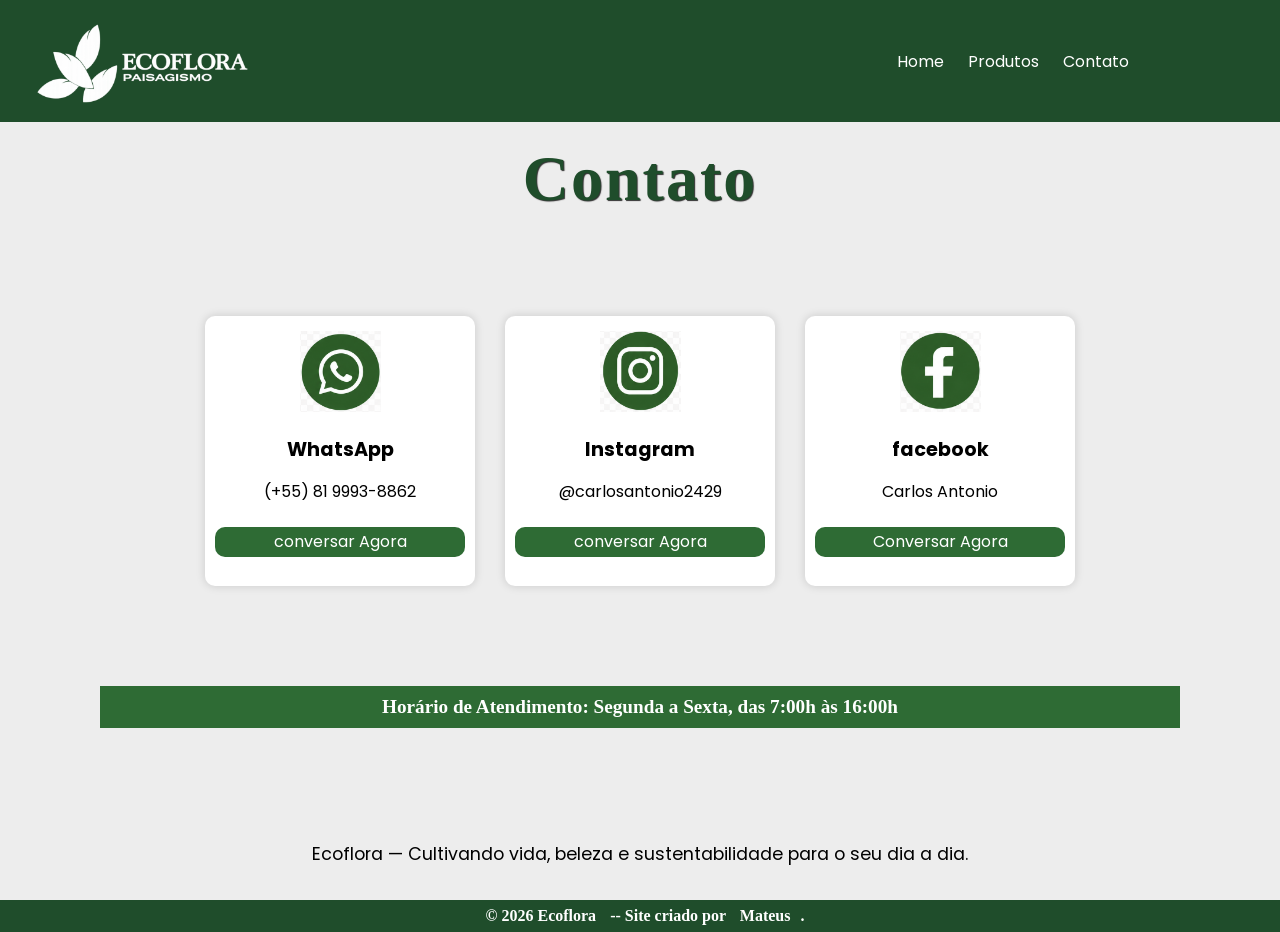
==== contato.html @ adf51d75 "novas alterações" ====
<!DOCTYPE html>
<html lang="pt-br">

<head>
    <meta charset="UTF-8">
    <meta name="viewport" content="width=device-width, initial-scale=1.0">
    <title>Ecoflora/contato</title>
    <link rel="shortcut icon" href="img/favicon.ico" type="image/x-icon">
    <link rel="stylesheet" href="contato.css">
</head>

<body>
    <header>
        <a href="index.html" id="logo""><img  src=" img/logomarca.png" alt="logo"></a>


        <div class="barradnav">
            <a href="index.html">Home</a>
            <a href="produtos.html">Produtos</a>
            <a href="contato.html">Contato</a>
        </div>
    </header>
    <main>
        <h1>Contato</h1>
        <section class="conteiner">
            <article class="caixa">
                <img src="img/wapp.png" alt="conversa" class="rede">
                <p class="frase">WhatsApp</p>
                <p>(+55) 81 9993-8862</p>
                <p class="botao"> <a href="" target="_blank">conversar Agora</a></p>
            </article>

            <article class="caixa">
                <img src="img/ista.png" alt="rede social" class="rede">
                <p class="frase"> Instagram</p>
                <P>@carlosantonio2429</P>
                <p class="botao"> <a href="https://www.instagram.com/carlosantonio2429/ target=" _blank>conversar
                        Agora</a></p>
            </article>

            <article class="caixa">
                <img src="img/face.png" alt="rede social" class="rede">
                <p class="frase"> facebook </p>
                <p>Carlos Antonio</p>
                <p class="botao"><a href="https://www.facebook.com/carlos.antonio.491938" target="_blank">Conversar
                        Agora</a></p>
            </article>
        </section>
        <section>
            <article>
                <div id="atendimento">Horário de Atendimento: Segunda a Sexta, das 7:00h às 16:00h</div>
            </article>
        </section>


        <p id="cen">Ecoflora — Cultivando vida, beleza e sustentabilidade para o seu dia a dia.</p>

    </main>

    <footer>
        <a href="index.html" class="trasforme">© 2026 Ecoflora</a> -- Site criado por <a href=""
            class="trasforme">Mateus</a>.
    </footer>
</body>

</html>
---- contato.css ----
@charset "UTF8";

@import url('https://fonts.googleapis.com/css2?family=Playfair+Display:wght@700&family=Poppins:wght@400;600&display=swap');
@import url('https://fonts.googleapis.com/css2?family=Bebas+Neue&display=swap');
@import url('https://fonts.googleapis.com/css2?family=Noto+Serif+Oriya:wght@400..700&display=swap');
@import url('https://fonts.googleapis.com/css2?family=Cormorant+Garamond:wght@800;900&display=swap');




* {
    margin: 0px;
    padding: 0px;

}

body {
    text-align: justify;
    /* font-family: var(--font2); */
    background-color: var(--cor10);
}

:root {
    --cor1: #1F4D2B;
    --cor2: #2E6B34;
    --cor3: #4A8A3F;
    --cor4: #8FBF6A;
    --cor5: #C7D9B3;
    --cor6: #F4F1E8;
    --cor7: #E8E2D3;
    --cor8: #ffffff;
    --cor9: #2F2F2F;
    --cor10: rgba(166, 166, 166, 0.196);

    --font1: 'Playfair Display', serif;
    --font2: 'Poppins', sans-serif;
    --font3: 'Bebas Neue', sans-serif;
    --font4: "Noto Serif Oriya", serif;
    --font5: 'Cormorant Garamond', serif;
}

header {
    display: flex;
    align-items: center;
    justify-content: space-between;
    background-color: var(--cor1);
    color: var(--cor8);
    padding: 1rem;
    height: 10vh;

}


header img {
    width: 60%;
}

.barradnav {
    position: relative;
    right: 10%;
    font-family: var(--font2);
    font-size: 1rem;
}

.topo {
    font-family: var(--font1);
}

a {
    margin: 10px;
    text-decoration: none;
    color: var(--cor8);
}

a:hover {
    transition: .3s;
    color: var(--cor4);

}




.trasforme:hover {
    transition: .3s;
    color: var(--cor4);
    text-decoration: none;
}


.caixa a {
    color: var(--cor8);
}

a:hover {
    color: var(--cor3);
    text-decoration: none;

}

#cent {
    font-size: 2.7em;
    font-family: var(--font4);
    color: var(--cor3);
    padding: 130px 0px 0px 70px;
    margin-bottom: -10px;
    text-shadow: 1px 1px 1px rgba(0, 0, 0, 0.642);
}

#eco {

    color: var(--cor3);
    font-family: Arial, Helvetica, sans-serif;
    padding: 0px 0px 0px 175px;
    font-weight: bolder;
    font-size: 1.1em;
    text-shadow: 1px 1px 1px rgba(0, 0, 0, 0.433);

}

img {
    display: block;
    padding: 15px 0px 10px 10px;
}



h1 {
    font-family: Georgia, 'Times New Roman', Times, serif;
    text-align: center;
    padding: 20px 0px 25px 0px;
    font-size: 5vw;
    letter-spacing: 2px;
    color: #1F4D2B;
    text-shadow: 1px 1px 1px rgba(0, 0, 0, 0.8);

}


.conteiner {
    display: flex;
    gap: 30px;
    justify-content: center;
    margin-bottom: 50px;
    margin-top: 75px;
    flex-wrap: wrap;

}

.rede {
    width: 30%;
    height: 30%;
    padding-right: 9px;
    display: block;
    margin: auto;

}

.caixa {

    height: 270px;
    width: 270px;
    box-shadow: 0 0 10px rgba(0, 0, 0, 0.152);
    text-align: center;
    background-color: var(--cor8);
    border-radius: 10px;

}

.frase {

    font-family: var(--font2);
    font-weight: bolder;
    font-size: 1.2em;
}

p {
    margin: 10px;
}

.botao {
    background-color: var(--cor2);
    margin-top: 20px;
    border-radius: 10px;
    height: 30px 30px;
}


h2 {
    padding: 3%;
    font-size: 2em;
    font-family: var(--font4);
}

h3 {
    padding-top: 5%;
    text-align: center;
    font-family: var(--font5);
    font-size: 70px;
    letter-spacing: 2px;
    text-transform: uppercase;
}
 
#atendimento{
    text-align: center;
    font-size: var(--font4);
    font-size: 120%;
}

#atendimento {
    background-color: var(--cor2);
    color: var(--cor8);
    padding: 10px;
    margin: 100px;
    font-weight: bolder;
}

p {
    padding: 1%;
    font-family: var(--font2);
}



#cen {
    text-align: center;
    margin: 40px 0px 20px 0px;
    font-family: var(--font2);
    font-size: 1.1em;
}



footer {
    background-color: var(--cor1);
    color: var(--cor8);
    padding: 7px;
    text-align: center;
    font-weight: bold;
}
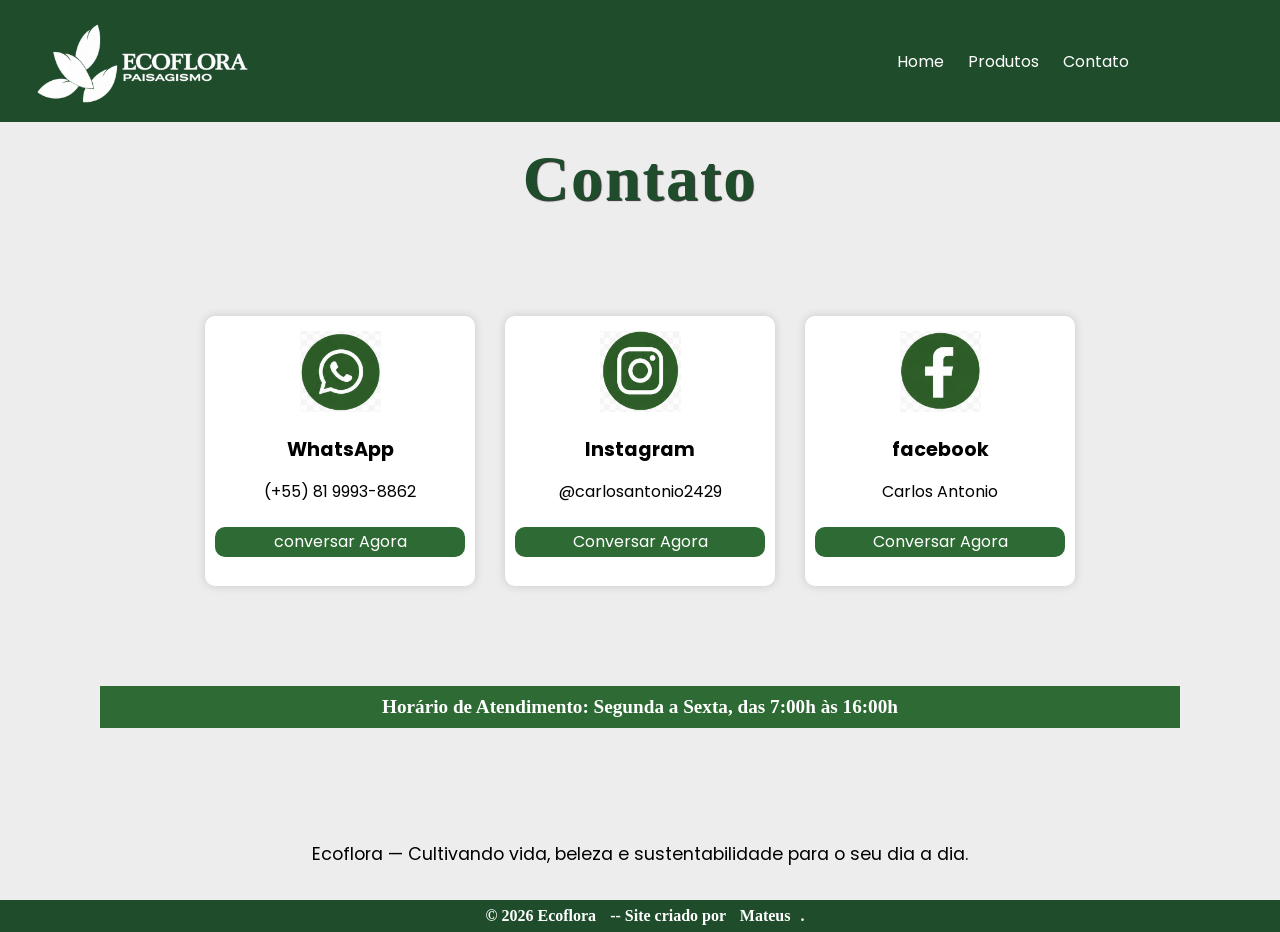
==== commit 28d6e2c5: "conserto" ====
--- a/contato.html
+++ b/contato.html
@@ -27,15 +27,18 @@
                 <img src="img/wapp.png" alt="conversa" class="rede">
                 <p class="frase">WhatsApp</p>
                 <p>(+55) 81 9993-8862</p>
-                <p class="botao"> <a href="" target="_blank">conversar Agora</a></p>
+                <p class="botao"> <a href="https://wa.me/558199938862" target="_blank">conversar Agora</a></p>
             </article>
 
             <article class="caixa">
                 <img src="img/ista.png" alt="rede social" class="rede">
                 <p class="frase"> Instagram</p>
                 <P>@carlosantonio2429</P>
-                <p class="botao"> <a href="https://www.instagram.com/carlosantonio2429/ target=" _blank>conversar
-                        Agora</a></p>
+                <p class="botao">
+                    <a href="https://www.instagram.com/carlosantonio2429/" target="_blank">
+                        Conversar Agora
+                    </a>
+                </p>
             </article>
 
             <article class="caixa">
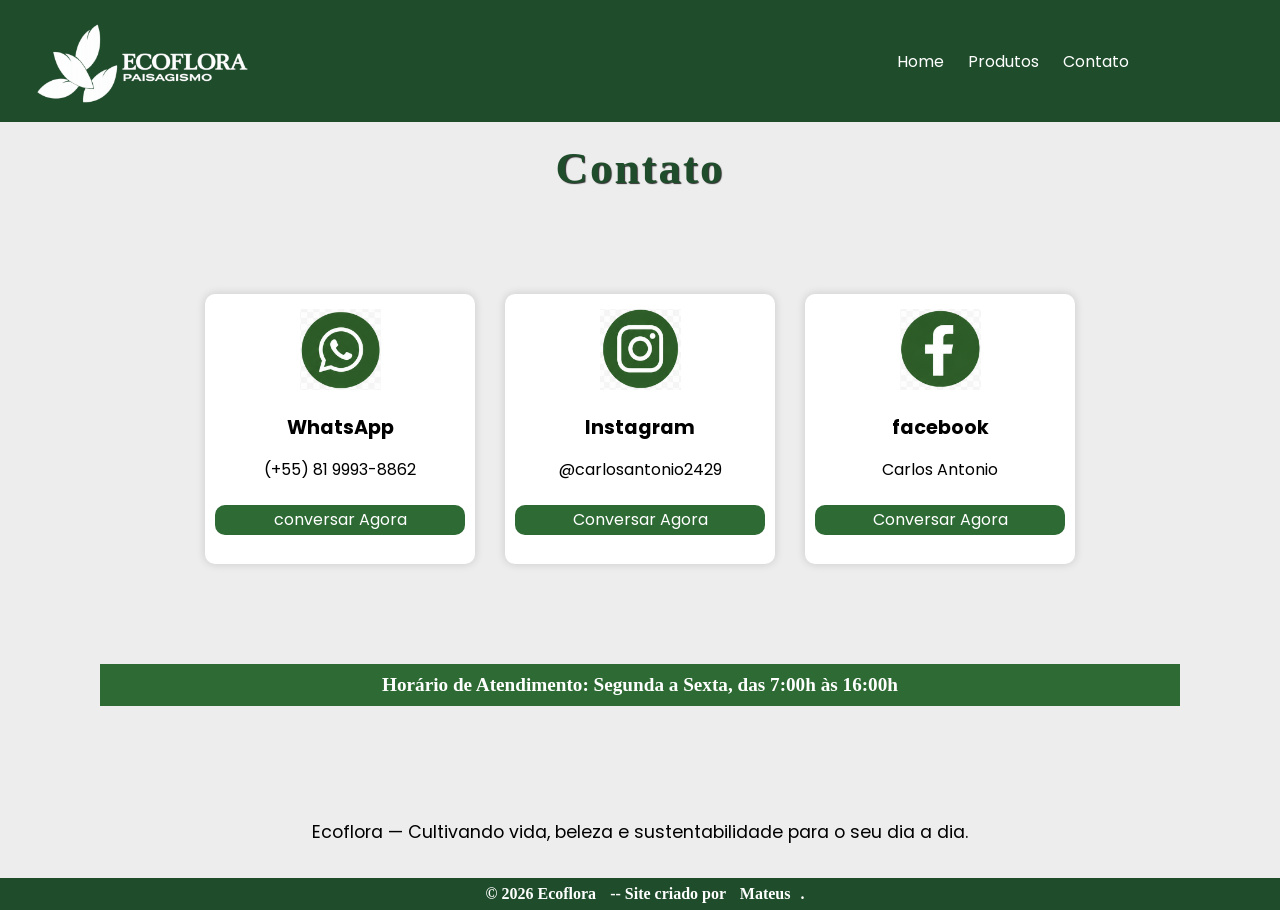
==== commit d4dbb856: "novas alt" ====
--- a/contato.html
+++ b/contato.html
@@ -61,8 +61,8 @@
     </main>
 
     <footer>
-        <a href="index.html" class="trasforme">© 2026 Ecoflora</a> -- Site criado por <a href=""
-            class="trasforme">Mateus</a>.
+        <a href="index.html" class="trasforme">© 2026 Ecoflora</a> -- Site criado por <a href="https://github.com/mateus321u-bit" target="_blank" class="trasforme">
+            Mateus</a>.
     </footer>
 </body>
 
--- a/contato.css
+++ b/contato.css
@@ -129,7 +129,7 @@
     font-family: Georgia, 'Times New Roman', Times, serif;
     text-align: center;
     padding: 20px 0px 25px 0px;
-    font-size: 5vw;
+     font-size: 45px;
     letter-spacing: 2px;
     color: #1F4D2B;
     text-shadow: 1px 1px 1px rgba(0, 0, 0, 0.8);
@@ -201,11 +201,7 @@
     text-transform: uppercase;
 }
  
-#atendimento{
-    text-align: center;
-    font-size: var(--font4);
-    font-size: 120%;
-}
+
 
 #atendimento {
     background-color: var(--cor2);
@@ -213,7 +209,14 @@
     padding: 10px;
     margin: 100px;
     font-weight: bolder;
-}
+    width: 100;
+    text-align: center;
+    font-size: var(--font4);
+    font-size: 120%;
+}
+
+
+
 
 p {
     padding: 1%;
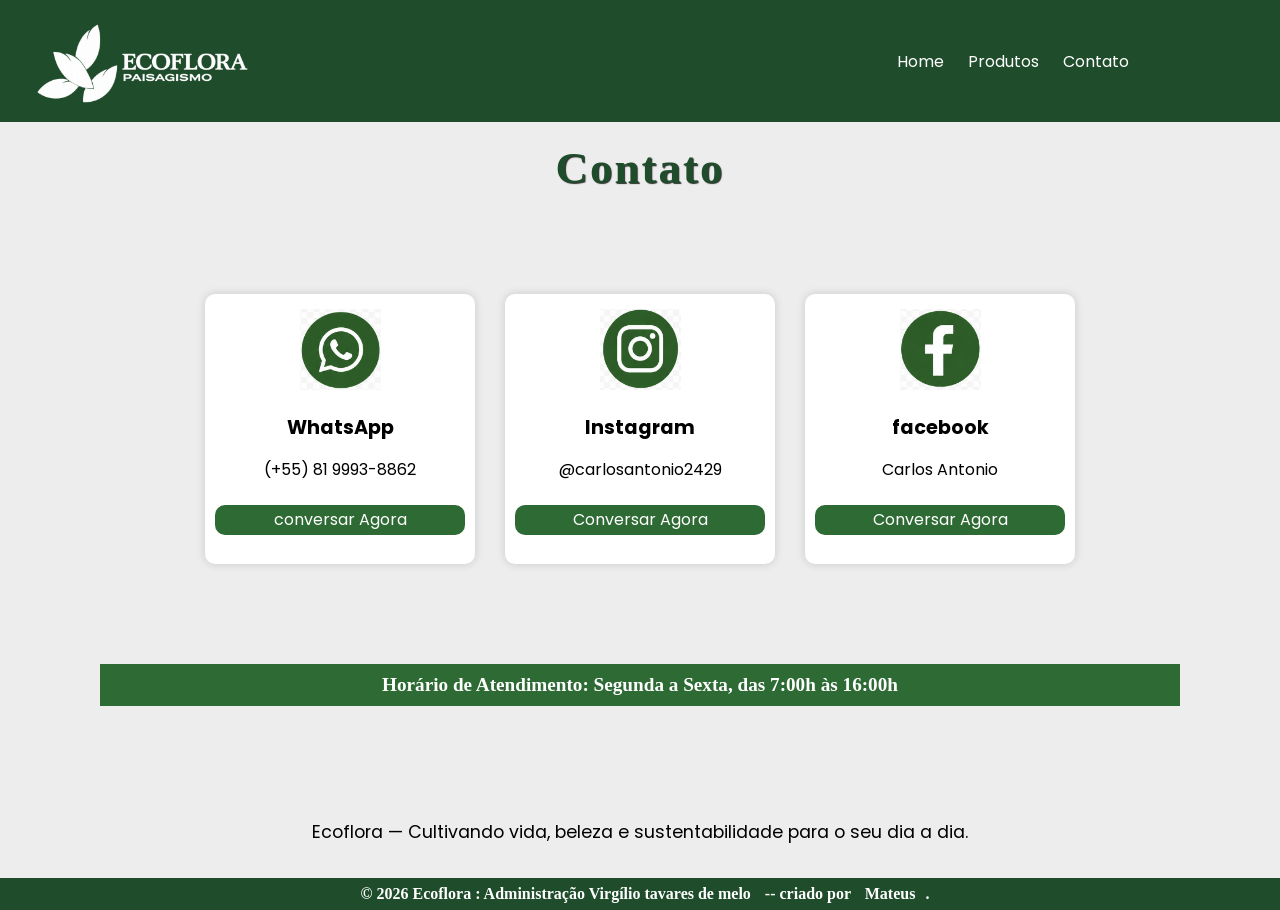
==== commit a8188a99: "novas alt" ====
--- a/contato.html
+++ b/contato.html
@@ -61,7 +61,7 @@
     </main>
 
     <footer>
-        <a href="index.html" class="trasforme">© 2026 Ecoflora</a> -- Site criado por <a href="https://github.com/mateus321u-bit" target="_blank" class="trasforme">
+        <a href="index.html" class="trasforme">© 2026 Ecoflora : Administração Virgílio tavares de melo</a> -- criado por <a href="https://github.com/mateus321u-bit" target="_blank" class="trasforme">
             Mateus</a>.
     </footer>
 </body>
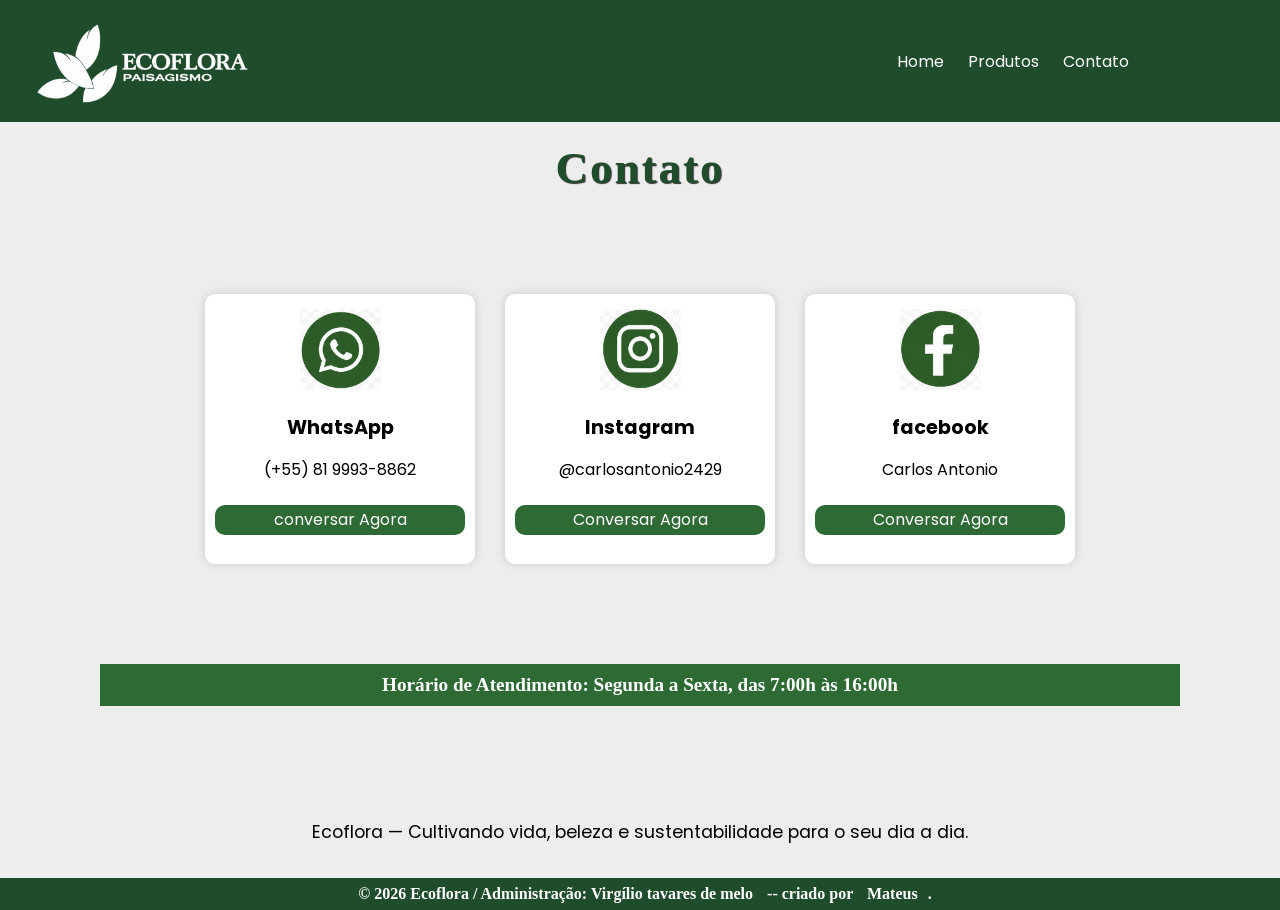
==== commit a18abbc2: "nova alt" ====
--- a/contato.html
+++ b/contato.html
@@ -61,7 +61,7 @@
     </main>
 
     <footer>
-        <a href="index.html" class="trasforme">© 2026 Ecoflora : Administração Virgílio tavares de melo</a> -- criado por <a href="https://github.com/mateus321u-bit" target="_blank" class="trasforme">
+        <a href="index.html" class="trasforme">© 2026 Ecoflora / Administração: Virgílio tavares de melo</a> -- criado por <a href="https://github.com/mateus321u-bit" target="_blank" class="trasforme">
             Mateus</a>.
     </footer>
 </body>
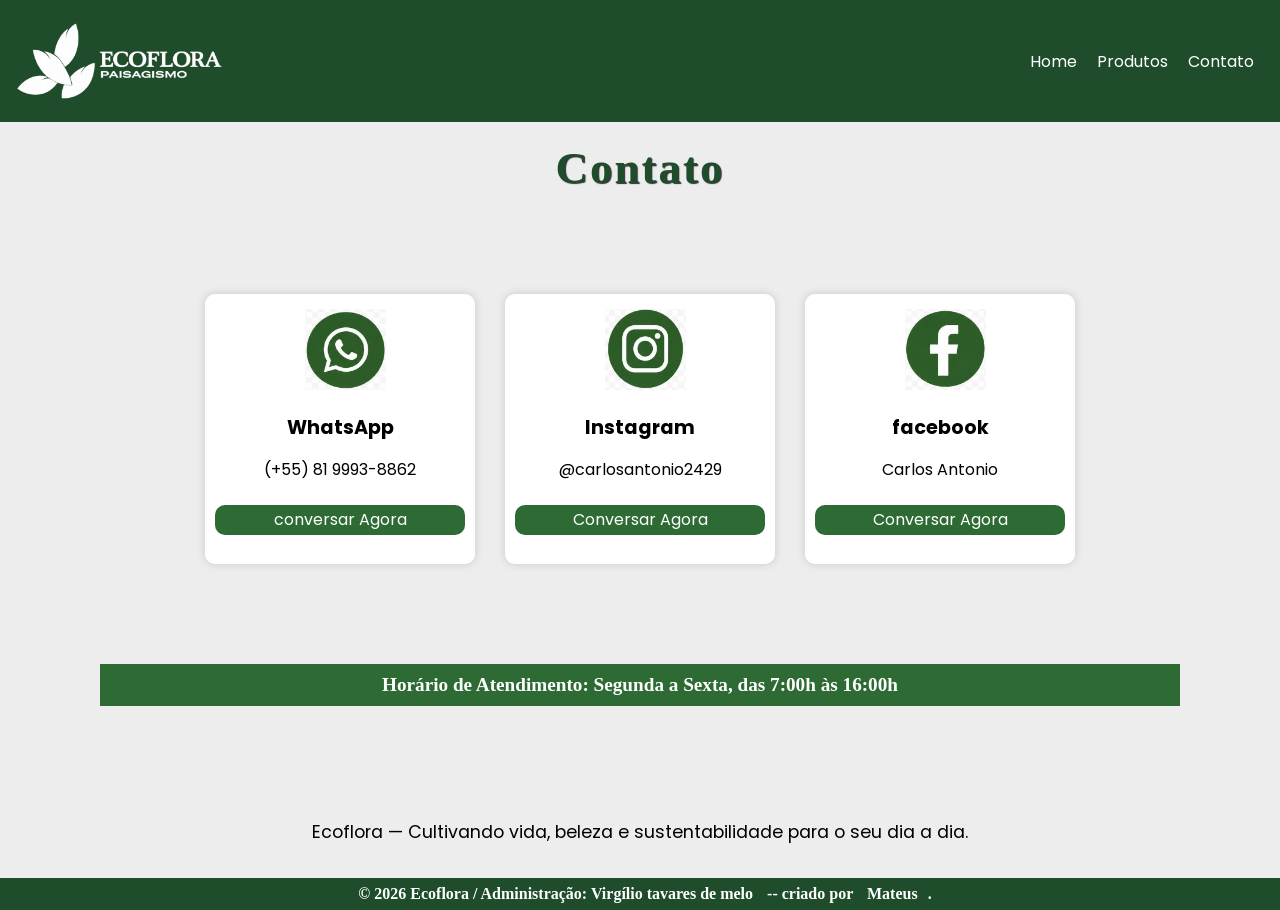
==== commit a7b8fa28: "novas atl" ====
--- a/contato.html
+++ b/contato.html
@@ -7,11 +7,12 @@
     <title>Ecoflora/contato</title>
     <link rel="shortcut icon" href="img/favicon.ico" type="image/x-icon">
     <link rel="stylesheet" href="contato.css">
+    <link rel="stylesheet" href="pc-contato.css">
 </head>
 
 <body>
     <header>
-        <a href="index.html" id="logo""><img  src=" img/logomarca.png" alt="logo"></a>
+        <a href="index.html" id="logo"><img  src=" img/logomarca.png" alt="logo"></a>
 
 
         <div class="barradnav">
--- a/contato.css
+++ b/contato.css
@@ -42,11 +42,11 @@
 header {
     display: flex;
     align-items: center;
-    justify-content: space-between;
+   flex-direction: column;
     background-color: var(--cor1);
     color: var(--cor8);
-    padding: 1rem;
-    height: 10vh;
+   
+  
 
 }
 
@@ -56,20 +56,26 @@
 }
 
 .barradnav {
-    position: relative;
+    display: flex;
+    flex-direction: row;
     right: 10%;
     font-family: var(--font2);
     font-size: 1rem;
-}
-
-.topo {
-    font-family: var(--font1);
+    
+   
 }
 
 a {
+   
+    text-align: center;
+
+    
+    text-decoration: none;
+    color: var(--cor8);
+}
+
+div > a{
     margin: 10px;
-    text-decoration: none;
-    color: var(--cor8);
 }
 
 a:hover {
@@ -78,6 +84,11 @@
 
 }
 
+img {
+    display: block;
+   
+
+}
 
 
 
@@ -120,7 +131,7 @@
 
 img {
     display: block;
-    padding: 15px 0px 10px 10px;
+    
 }
 
 
@@ -153,6 +164,7 @@
     padding-right: 9px;
     display: block;
     margin: auto;
+    padding: 15px 0px 10px 10px;
 
 }
 
@@ -240,4 +252,9 @@
     padding: 7px;
     text-align: center;
     font-weight: bold;
+   
+}
+
+footer > a{
+    margin: 10px;
 }
--- a/pc-contato.css
+++ b/pc-contato.css
@@ -0,0 +1,35 @@
+@charset " UTF8";
+
+
+@media screen and (min-width:992px) {
+    /* computador */
+
+    header {
+        display: flex;
+        align-items: center;
+        flex-direction: row;
+        justify-content: space-between;
+        align-items: center;
+        background-color: var(--cor1);
+        color: var(--cor8);
+        padding: 1rem;
+        height: 10vh;
+        
+
+    }
+
+    .barradnav {
+        display: flex;
+        flex-direction: row;
+        width: auto;
+
+        right: 10%;
+        font-family: var(--font2);
+        font-size: 1rem;
+        
+
+
+
+    }
+
+}
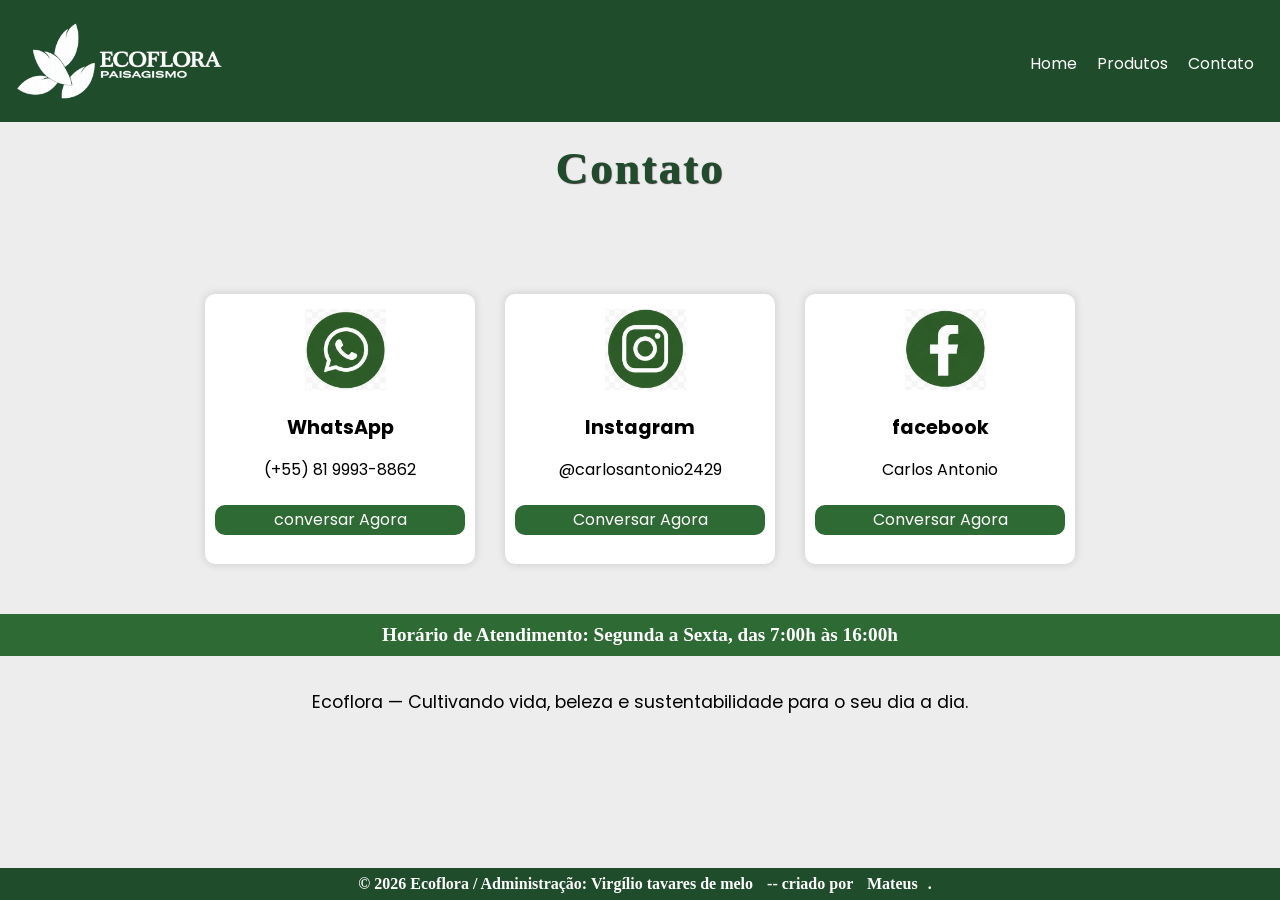
==== commit 56a39a34: "novas alterações novas alterações" ====
--- a/contato.html
+++ b/contato.html
@@ -60,8 +60,7 @@
         <p id="cen">Ecoflora — Cultivando vida, beleza e sustentabilidade para o seu dia a dia.</p>
 
     </main>
-
-    <footer>
+<footer>
         <a href="index.html" class="trasforme">© 2026 Ecoflora / Administração: Virgílio tavares de melo</a> -- criado por <a href="https://github.com/mateus321u-bit" target="_blank" class="trasforme">
             Mateus</a>.
     </footer>
--- a/contato.css
+++ b/contato.css
@@ -42,11 +42,11 @@
 header {
     display: flex;
     align-items: center;
-   flex-direction: column;
+    flex-direction: column;
     background-color: var(--cor1);
     color: var(--cor8);
-   
-  
+
+
 
 }
 
@@ -61,20 +61,21 @@
     right: 10%;
     font-family: var(--font2);
     font-size: 1rem;
-    
-   
+    margin-top: 4px;
+
+
 }
 
 a {
-   
-    text-align: center;
-
-    
+
+    text-align: center;
+
+
     text-decoration: none;
     color: var(--cor8);
 }
 
-div > a{
+div>a {
     margin: 10px;
 }
 
@@ -86,7 +87,7 @@
 
 img {
     display: block;
-   
+
 
 }
 
@@ -131,7 +132,7 @@
 
 img {
     display: block;
-    
+
 }
 
 
@@ -140,7 +141,7 @@
     font-family: Georgia, 'Times New Roman', Times, serif;
     text-align: center;
     padding: 20px 0px 25px 0px;
-     font-size: 45px;
+    font-size: 45px;
     letter-spacing: 2px;
     color: #1F4D2B;
     text-shadow: 1px 1px 1px rgba(0, 0, 0, 0.8);
@@ -212,18 +213,15 @@
     letter-spacing: 2px;
     text-transform: uppercase;
 }
- 
+
 
 
 #atendimento {
     background-color: var(--cor2);
     color: var(--cor8);
     padding: 10px;
-    margin: 100px;
     font-weight: bolder;
-    width: 100;
-    text-align: center;
-    font-size: var(--font4);
+    text-align: center;
     font-size: 120%;
 }
 
@@ -239,7 +237,7 @@
 
 #cen {
     text-align: center;
-    margin: 40px 0px 20px 0px;
+    margin: 20px 0px 20px 0px;
     font-family: var(--font2);
     font-size: 1.1em;
 }
@@ -252,9 +250,9 @@
     padding: 7px;
     text-align: center;
     font-weight: bold;
-   
-}
-
-footer > a{
+
+}
+
+footer>a {
     margin: 10px;
 }
--- a/pc-contato.css
+++ b/pc-contato.css
@@ -3,6 +3,22 @@
 
 @media screen and (min-width:992px) {
     /* computador */
+
+    html, body {
+    min-height: 100%;
+}
+
+body {
+    margin: 0;
+    min-height: 100vh;
+    display: flex;
+    flex-direction: column;
+    background-color: var(--cor10);
+}
+
+main {
+    flex: 1;
+}
 
     header {
         display: flex;
@@ -14,7 +30,7 @@
         color: var(--cor8);
         padding: 1rem;
         height: 10vh;
-        
+
 
     }
 
@@ -26,10 +42,24 @@
         right: 10%;
         font-family: var(--font2);
         font-size: 1rem;
-        
+
 
 
 
     }
+    
+footer {
+    background-color: var(--cor1);
+    color: var(--cor8);
+    padding: 7px;
+    text-align: center;
+    font-weight: bold;
+   
+
+}
+
+footer>a {
+    margin: 10px;
+}
 
 }
